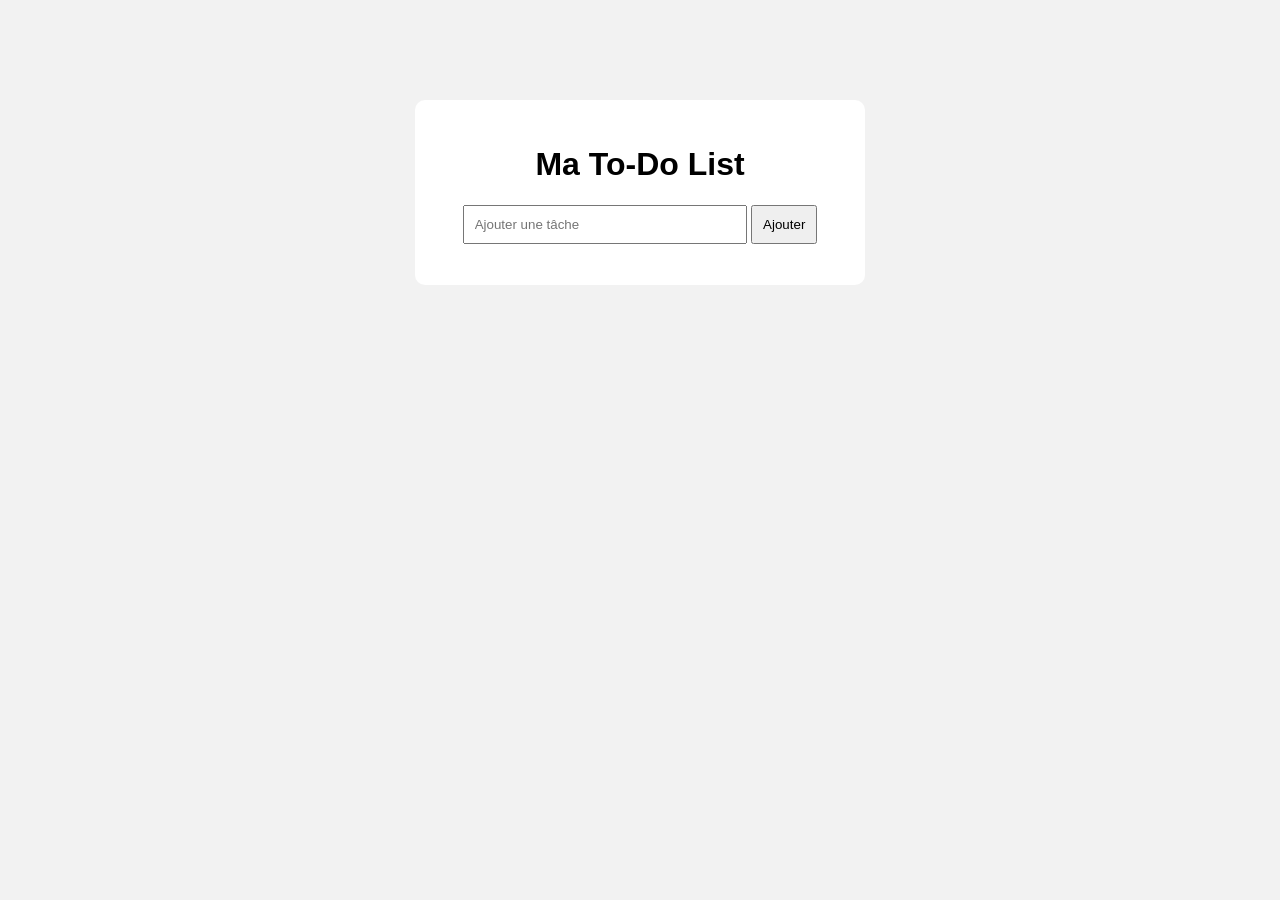
==== index.html @ b85125e3 "Premier commit" ====
<!DOCTYPE html>
<html lang="fr">
<head>
    <meta charset="UTF-8">
    <title>To-Do List</title>
    <link rel="stylesheet" href="style.css">
</head>
<body>

    <div class="container">
        <h1>Ma To-Do List</h1>

        <input type="text" id="taskInput" placeholder="Ajouter une tâche">
        <button onclick="addTask()">Ajouter</button>

        <ul id="taskList"></ul>
    </div>

    <script src="script.js"></script>
</body>
</html>
---- style.css ----
body {
    font-family: Arial, sans-serif;
    background: #f2f2f2;
}

.container {
    width: 400px;
    margin: 100px auto;
    background: white;
    padding: 25px;
    text-align: center;
    border-radius: 10px;
}

input {
    padding: 10px;
    width: 65%;
}

button {
    padding: 10px;
    cursor: pointer;
}

li {
    list-style: none;
    margin: 10px;
    padding: 10px;
    background: #eee;
}
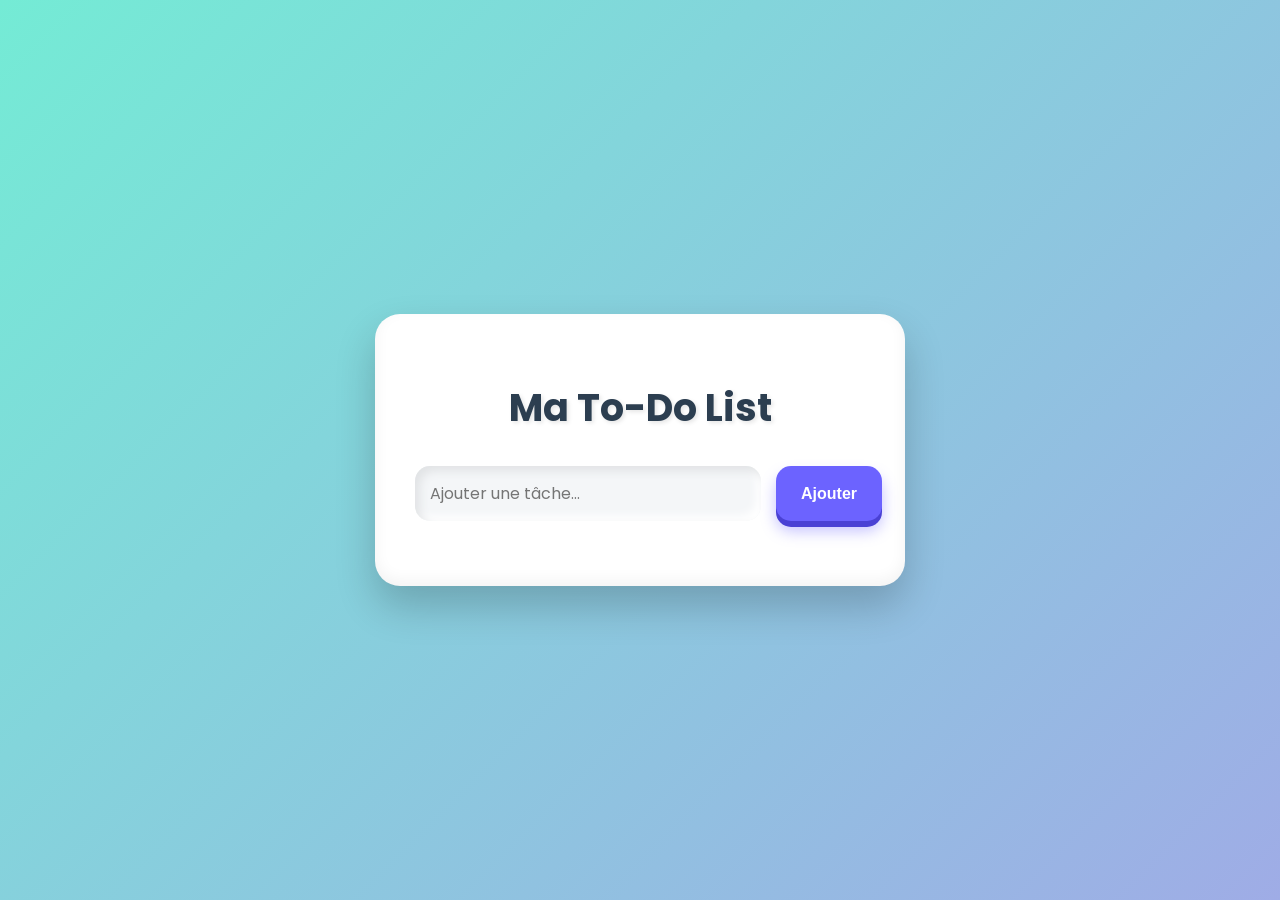
==== commit 771dbab2: "Remplacer l'ancien CSS par le nouveau design 3D" ====
--- a/index.html
+++ b/index.html
@@ -2,7 +2,7 @@
 <html lang="fr">
 <head>
     <meta charset="UTF-8">
-    <title>To-Do List</title>
+    <title>To-Do List 3D</title>
     <link rel="stylesheet" href="style.css">
 </head>
 <body>
@@ -10,8 +10,10 @@
     <div class="container">
         <h1>Ma To-Do List</h1>
 
-        <input type="text" id="taskInput" placeholder="Ajouter une tâche">
-        <button onclick="addTask()">Ajouter</button>
+        <div class="input-group">
+            <input type="text" id="taskInput" placeholder="Ajouter une tâche...">
+            <button class="add-btn" onclick="addTask()">Ajouter</button>
+        </div>
 
         <ul id="taskList"></ul>
     </div>
--- a/style.css
+++ b/style.css
@@ -1,30 +1,149 @@
+/* Importation de la police 'Poppins' depuis Google Fonts pour un style moderne */
+@import url('https://fonts.googleapis.com/css2?family=Poppins:wght@400;500;700&display=swap');
+
+/* Style global de la page (arrière-plan, police, et centrage) */
 body {
-    font-family: Arial, sans-serif;
-    background: #f2f2f2;
+    margin: 0;
+    padding: 0;
+    font-family: 'Poppins', sans-serif;
+    /* Arrière-plan avec un dégradé de couleurs */
+    background: linear-gradient(135deg, #74ebd5 0%, #9face6 100%);
+    /* Centrage du contenu au milieu de l'écran */
+    display: flex;
+    justify-content: center;
+    align-items: center;
+    min-height: 100vh;
 }
 
+/* Boîte principale (Conteneur) de la To-Do List */
 .container {
-    width: 400px;
-    margin: 100px auto;
-    background: white;
-    padding: 25px;
-    text-align: center;
-    border-radius: 10px;
+    width: 450px;
+    background: #ffffff;
+    padding: 40px;
+    border-radius: 25px;
+    /* Effet d'ombre 3D pour donner du relief à la boîte */
+    box-shadow: 0px 20px 40px rgba(0, 0, 0, 0.2), inset 0px -5px 15px rgba(0,0,0,0.05);
+    /* Animation d'apparition (glissement vers le bas) au chargement */
+    animation: slideDown 0.6s cubic-bezier(0.25, 1, 0.5, 1);
 }
 
-input {
-    padding: 10px;
-    width: 65%;
+/* Style du titre principal */
+h1 {
+    text-align: center;
+    font-size: 38px;
+    font-weight: 700;
+    margin-bottom: 30px;
+    color: #2c3e50;
+    text-shadow: 2px 2px 4px rgba(0,0,0,0.1);
 }
 
-button {
-    padding: 10px;
-    cursor: pointer;
+/* Groupe contenant le champ de texte et le bouton 'Ajouter' sur la même ligne */
+.input-group {
+    display: flex;
+    gap: 15px;
+    margin-bottom: 25px;
 }
 
-li {
-    list-style: none;
-    margin: 10px;
-    padding: 10px;
-    background: #eee;
+/* Champ de saisie (Input) pour écrire les tâches */
+input {
+    flex: 1;
+    padding: 15px;
+    font-size: 16px;
+    font-family: 'Poppins', sans-serif;
+    border: none;
+    border-radius: 15px;
+    background: #f4f6f8;
+    /* Effet 3D creusé vers l'intérieur (inset) */
+    box-shadow: inset 5px 5px 10px #e1e3e5, inset -5px -5px 10px #ffffff;
+    outline: none;
+    transition: 0.3s;
+}
+
+/* Effet lumineux lorsque l'utilisateur clique sur le champ de saisie */
+input:focus {
+    box-shadow: inset 2px 2px 5px #e1e3e5, inset -2px -2px 5px #ffffff, 0 0 0 3px rgba(108, 99, 255, 0.2);
+}
+
+/* Bouton principal 'Ajouter' */
+button.add-btn {
+    padding: 15px 25px;
+    border: none;
+    border-radius: 15px;
+    background: #6c63ff;
+    color: white;
+    font-size: 16px;
+    font-weight: 600;
+    cursor: pointer;
+    /* Ombre pour l'effet de relief 3D (bouton surélevé) */
+    box-shadow: 0 6px 0 #4a41d4, 0 10px 15px rgba(108, 99, 255, 0.4);
+    transition: all 0.1s;
+}
+
+/* Effet d'enfoncement lorsque le bouton 'Ajouter' est cliqué */
+button.add-btn:active {
+    transform: translateY(6px); /* Le bouton descend de 6px */
+    box-shadow: 0 0px 0 #4a41d4, 0 2px 5px rgba(108, 99, 255, 0.4); /* L'ombre se réduit */
+}
+
+/* Liste non ordonnée contenant toutes les tâches */
+ul {
+    padding: 0;
+    margin: 0;
+}
+
+/* --- Styles appliqués aux éléments générés dynamiquement par JavaScript --- */
+
+/* Style de chaque élément de la liste (Tâche) */
+#taskList li {
+    background: white !important; /* !important force l'application de ce style sur le JS */
+    padding: 15px 20px !important;
+    border-radius: 15px !important;
+    /* Effet 3D pour la tâche */
+    box-shadow: 5px 5px 15px #e1e3e5, -5px -5px 15px #ffffff !important;
+    margin-top: 15px !important;
+    margin-bottom: 0 !important;
+}
+
+/* Effet d'agrandissement léger au survol de la tâche avec la souris */
+#taskList li:hover {
+    transform: scale(1.02) !important;
+}
+
+/* Style du texte de la tâche */
+#taskList li span {
+    font-size: 16px;
+    font-weight: 500;
+    color: #34495e;
+    transition: 0.3s;
+}
+
+/* Design du bouton 'Supprimer' généré en JavaScript */
+#taskList li button {
+    background: #ff4757 !important; /* Couleur rouge vif */
+    color: white !important;
+    border-radius: 10px !important;
+    padding: 8px 12px !important;
+    font-size: 14px !important;
+    /* Ombre pour l'effet de relief 3D */
+    box-shadow: 0 4px 0 #c0392b !important;
+    transition: all 0.1s !important;
+    transform: translateY(0);
+}
+
+/* Effet d'enfoncement du bouton 'Supprimer' au clic */
+#taskList li button:active {
+    transform: translateY(4px) !important;
+    box-shadow: 0 0 0 #c0392b !important;
+}
+
+/* Définition de l'animation d'apparition du conteneur (glissement de haut en bas) */
+@keyframes slideDown {
+    from {
+        transform: translateY(-50px);
+        opacity: 0;
+    }
+    to {
+        opacity: 1;
+        transform: translateY(0);
+    }
 }
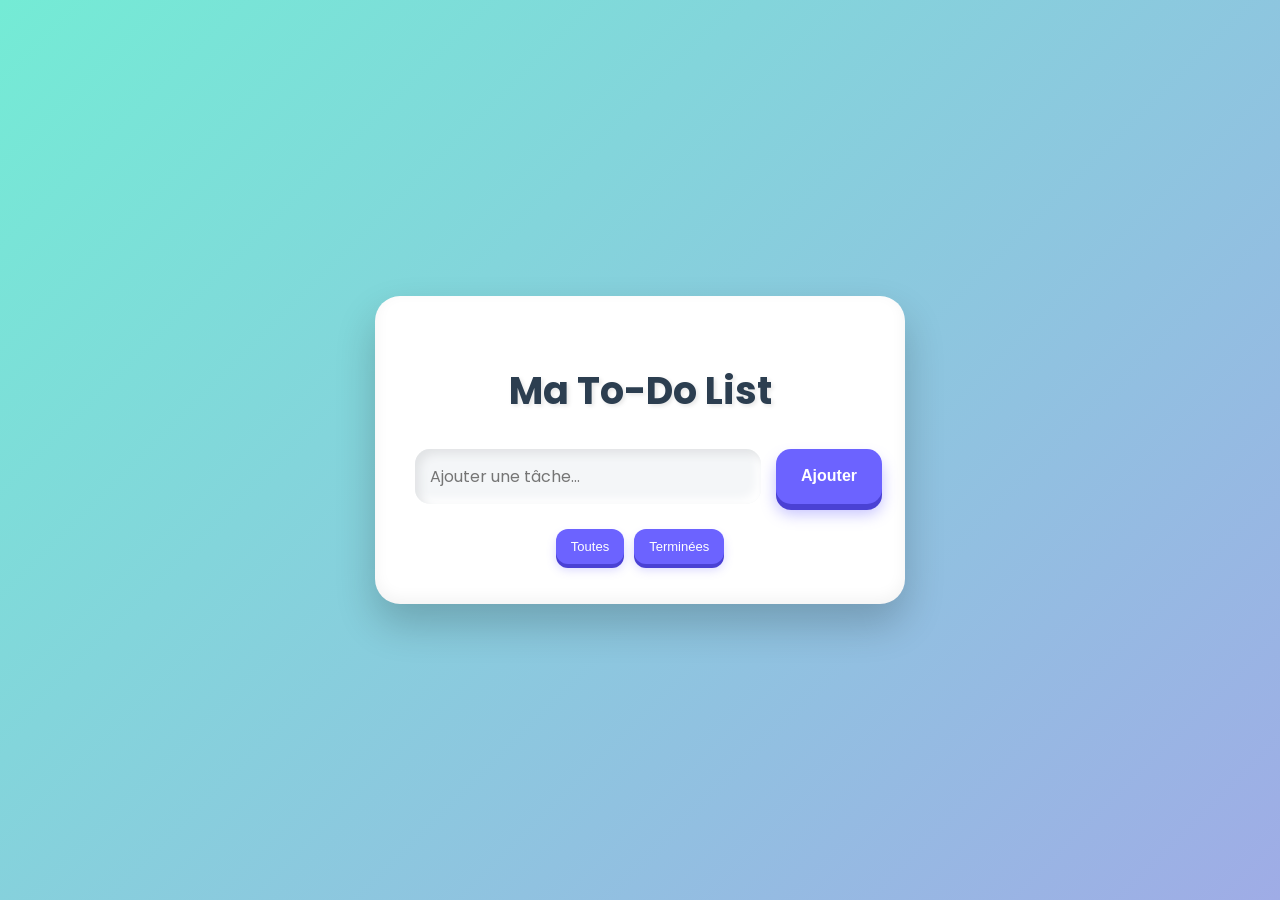
==== commit 01b63bd7: "Ajout des filtres pour les tâches" ====
--- a/index.html
+++ b/index.html
@@ -16,6 +16,10 @@
         </div>
 
         <ul id="taskList"></ul>
+        <div class="filters">
+    <button onclick="filterTasks('all')">Toutes</button>
+    <button onclick="filterTasks('completed')">Terminées</button>
+  </div>
     </div>
 
     <script src="script.js"></script>
--- a/style.css
+++ b/style.css
@@ -146,4 +146,36 @@
         opacity: 1;
         transform: translateY(0);
     }
+}
+/* --- Boutons de filtrage --- */
+
+.filters {
+    display: flex;
+    justify-content: center;
+    gap: 10px;
+    margin-top: 25px;
+}
+
+.filters button {
+    border: none;
+    border-radius: 12px;
+    padding: 10px 15px;
+    background: #6c63ff;
+    color: white;
+    font-family: 'Poppins', sans-serif;
+    font-size: 13px;
+    font-weight: 500;
+    cursor: pointer;
+    box-shadow: 0 4px 0 #4a41d4, 0 6px 10px rgba(108, 99, 255, 0.25);
+    transition: all 0.15s;
+}
+
+.filters button:hover {
+    transform: translateY(-2px);
+    box-shadow: 0 6px 0 #4a41d4, 0 8px 12px rgba(108, 99, 255, 0.3);
+}
+
+.filters button:active {
+    transform: translateY(4px);
+    box-shadow: 0 0 0 #4a41d4;
 }
